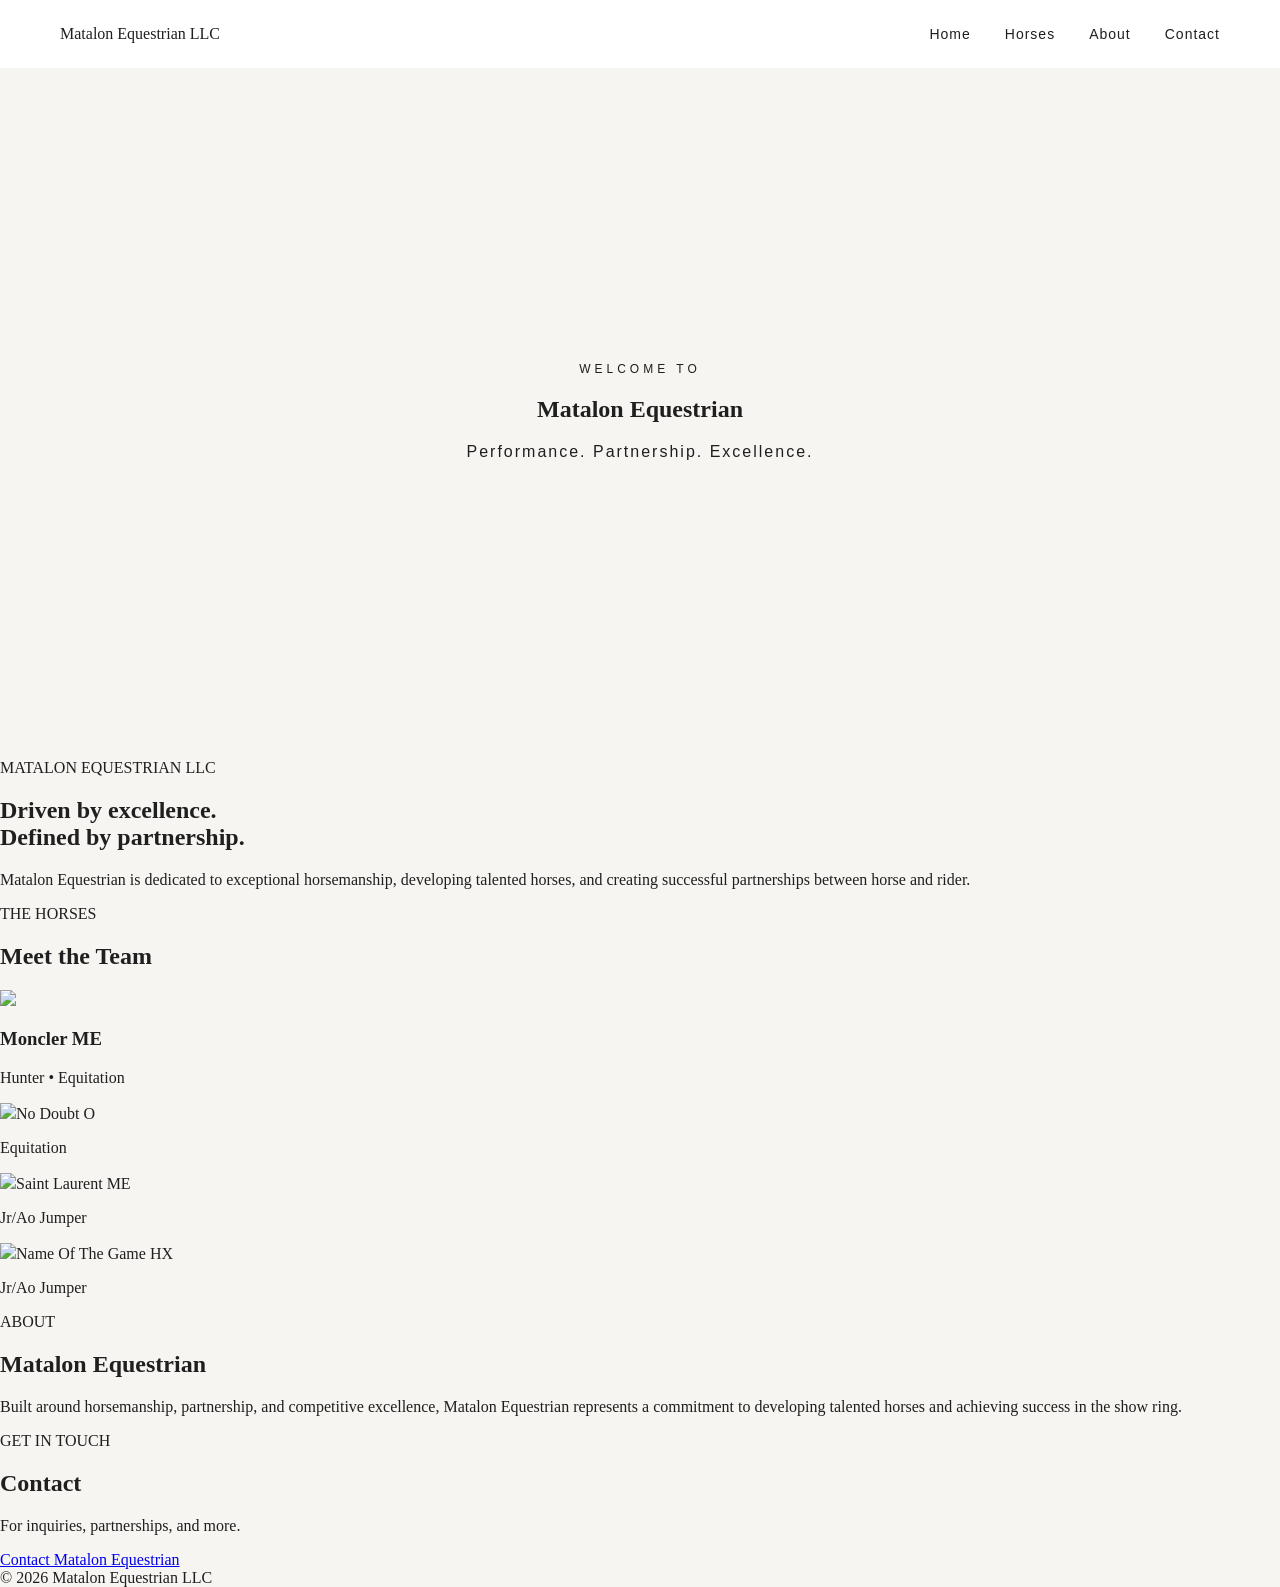
==== index.html @ 005bf401 "Add files via upload" ====
<!DOCTYPE html>
<html lang="en">

<head>
  <meta charset="UTF-8">
  <meta name="viewport" content="width=device-width, initial-scale=1.0">

  <title>Matalon Equestrian LLC</title>

  <link rel="stylesheet" href="style.css">
</head>

<body>

<header>
  <div class="logo">Matalon Equestrian LLC</div>

  <nav>
    <a href="#home">Home</a>
    <a href="#horses">Horses</a>
    <a href="#about">About</a>
    <a href="#contact">Contact</a>
  </nav>
</header>


<section class="hero" id="home">

  <div class="hero-text">
    <p>WELCOME TO</p>

    <h1>Matalon Equestrian</h1>

    <span>Performance. Partnership. Excellence.</span>
  </div>

</section>


<section class="intro">

  <p class="small-title">MATALON EQUESTRIAN LLC</p>

  <h2>
    Driven by excellence.<br>
    Defined by partnership.
  </h2>

  <p class="intro-description">
    Matalon Equestrian is dedicated to exceptional horsemanship,
    developing talented horses, and creating successful partnerships
    between horse and rider.
  </p>

</section>


<section class="horses" id="horses">

  <p class="small-title">THE HORSES</p>

  <h2>Meet the Team</h2>

  <div class="horse-grid">

    <div class="horse-card">
      <a href="moncler-me.html">
  <img src="moncler me.jpg" class="horse-photo" style="object-position: 35% center;">
</a>
      <h3>Moncler ME</h3>
      <p>Hunter • Equitation</p>
    </div>

    <div class="horse-card">
      <img src="no doubt o.jpg" class="horse-photo" style="object-position: 48% center;"
      <h3>No Doubt O</h3>
      <p>Equitation</p>
    </div>

    <div class="horse-card">
      <img src=" saint laurent me.jpg" class="horse-photo" style="object-position: 52% center;"
      <h3>Saint Laurent ME</h3>
      <p>Jr/Ao Jumper</p>
    </div>
   
    <div class="horse-card">
      <img src="name of the game hx.jpg" class="horse-photo"  style="object-position: 43% center;"
      <h3>Name Of The Game HX</h3>
      <p>Jr/Ao Jumper</p>
    </div>

  </div>

</section>


<section class="about" id="about">

  <p class="small-title">ABOUT</p>

  <h2>Matalon Equestrian</h2>

  <p>
    Built around horsemanship, partnership, and competitive excellence,
    Matalon Equestrian represents a commitment to developing talented
    horses and achieving success in the show ring.
  </p>

</section>


<section class="contact" id="contact">

  <p class="small-title">GET IN TOUCH</p>

  <h2>Contact</h2>

  <p>For inquiries, partnerships, and more.</p>

  <a href="mailto:YOUR-EMAIL-HERE" class="contact-button">
    Contact Matalon Equestrian
  </a>

</section>


<footer>
  © 2026 Matalon Equestrian LLC
</footer>

</body>
</html>
---- style.css ----
body {
    margin: 0;
    font-family: Georgia, serif;
    background-color: #f7f5f2;
    color: #1f1f1f;
}

header {
    background: white;
    padding: 25px 60px;
    display: flex;
    justify-content: space-between;
    align-items: center;
}

header h1 {
    font-size: 20px;
    letter-spacing: 2px;
    font-weight: normal;
}

nav a {
    text-decoration: none;
    color: #1f1f1f;
    margin-left: 30px;
    font-family: Arial, sans-serif;
    font-size: 14px;
    letter-spacing: 1px;
}

.hero {
    height: 75vh;
    display: flex;
    justify-content: center;
    align-items: center;
    text-align: center;
}

.hero-text p {
    font-family: Arial, sans-serif;
    text-transform: uppercase;
    letter-spacing: 4px;
    font-size: 12px;
}

.hero-text h2 {
    font-size: 64px;
    font-weight: normal;
    margin: 10px 0;
}

.hero-text span {
    font-family: Arial, sans-serif;
    font-size: 16px;
    letter-spacing: 2px;
}
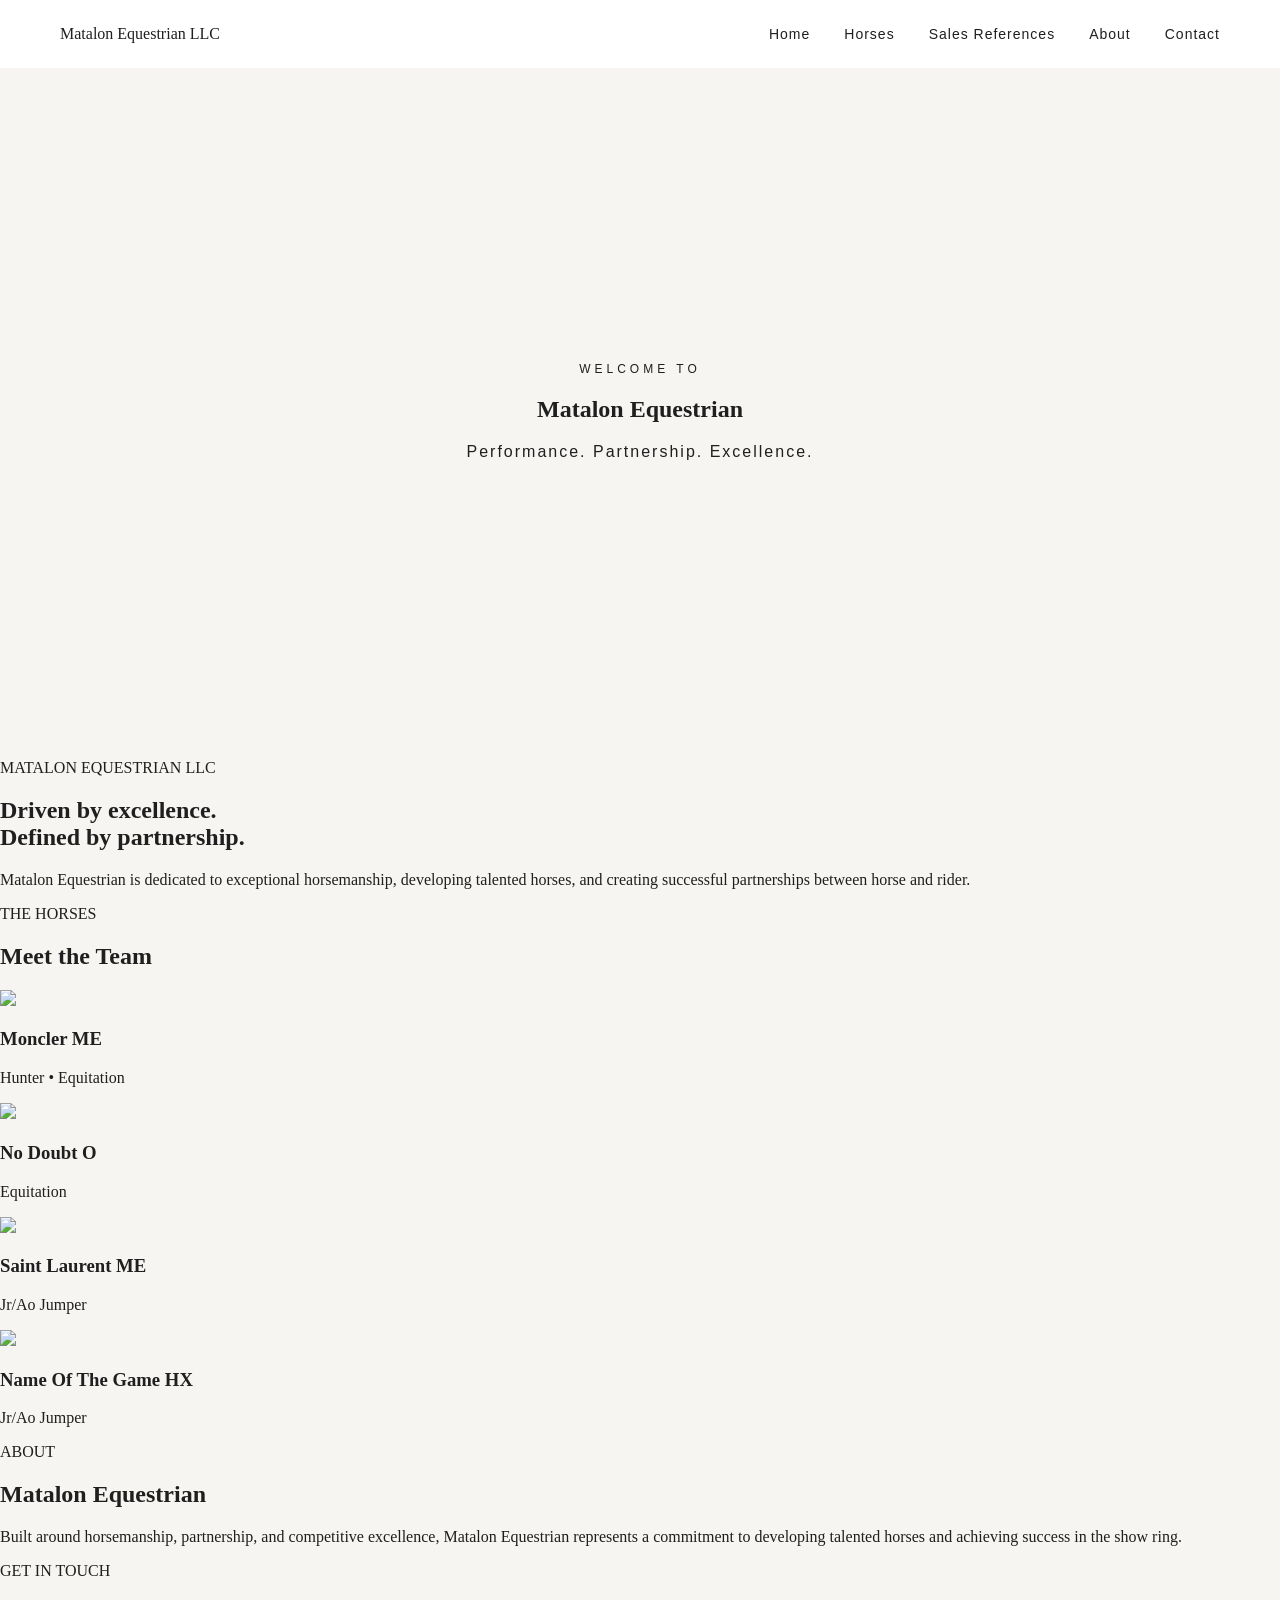
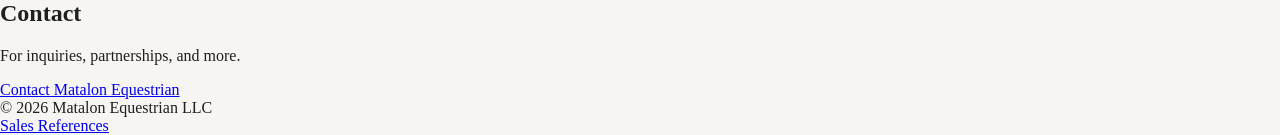
==== commit 8dc76be5: "Add files via upload" ====
--- a/index.html
+++ b/index.html
@@ -16,10 +16,12 @@
   <div class="logo">Matalon Equestrian LLC</div>
 
   <nav>
-    <a href="#home">Home</a>
-    <a href="#horses">Horses</a>
-    <a href="#about">About</a>
-    <a href="#contact">Contact</a>
+  <a href="#home">Home</a>
+  <a href="#horses">Horses</a>
+  <a href="sales-references.html">Sales References</a>
+  <a href="#about">About</a>
+  <a href="#contact">Contact</a>
+</nav>
   </nav>
 </header>
 
@@ -72,19 +74,25 @@
     </div>
 
     <div class="horse-card">
-      <img src="no doubt o.jpg" class="horse-photo" style="object-position: 48% center;"
+      <a href="no-doubt-o.html">
+  <img src="no doubt o.jpg" class="horse-photo" style="object-position: 48% center;">
+</a>
       <h3>No Doubt O</h3>
       <p>Equitation</p>
     </div>
 
     <div class="horse-card">
-      <img src=" saint laurent me.jpg" class="horse-photo" style="object-position: 52% center;"
+      <a href="saint-laurent-me.html">
+  <img src=" saint laurent me.jpg" class="horse-photo" style="object-position: 52% center;">
+</a>
       <h3>Saint Laurent ME</h3>
       <p>Jr/Ao Jumper</p>
     </div>
    
     <div class="horse-card">
-      <img src="name of the game hx.jpg" class="horse-photo"  style="object-position: 43% center;"
+     <a href="name-of-the-game-hx.html">
+  <img src="name of the game hx.jpg" class="horse-photo" style="object-position: 43% center;">
+</a>
       <h3>Name Of The Game HX</h3>
       <p>Jr/Ao Jumper</p>
     </div>
@@ -128,5 +136,7 @@
   © 2026 Matalon Equestrian LLC
 </footer>
 
+<a href="sales-references.html">Sales References</a>
+
 </body>
 </html>
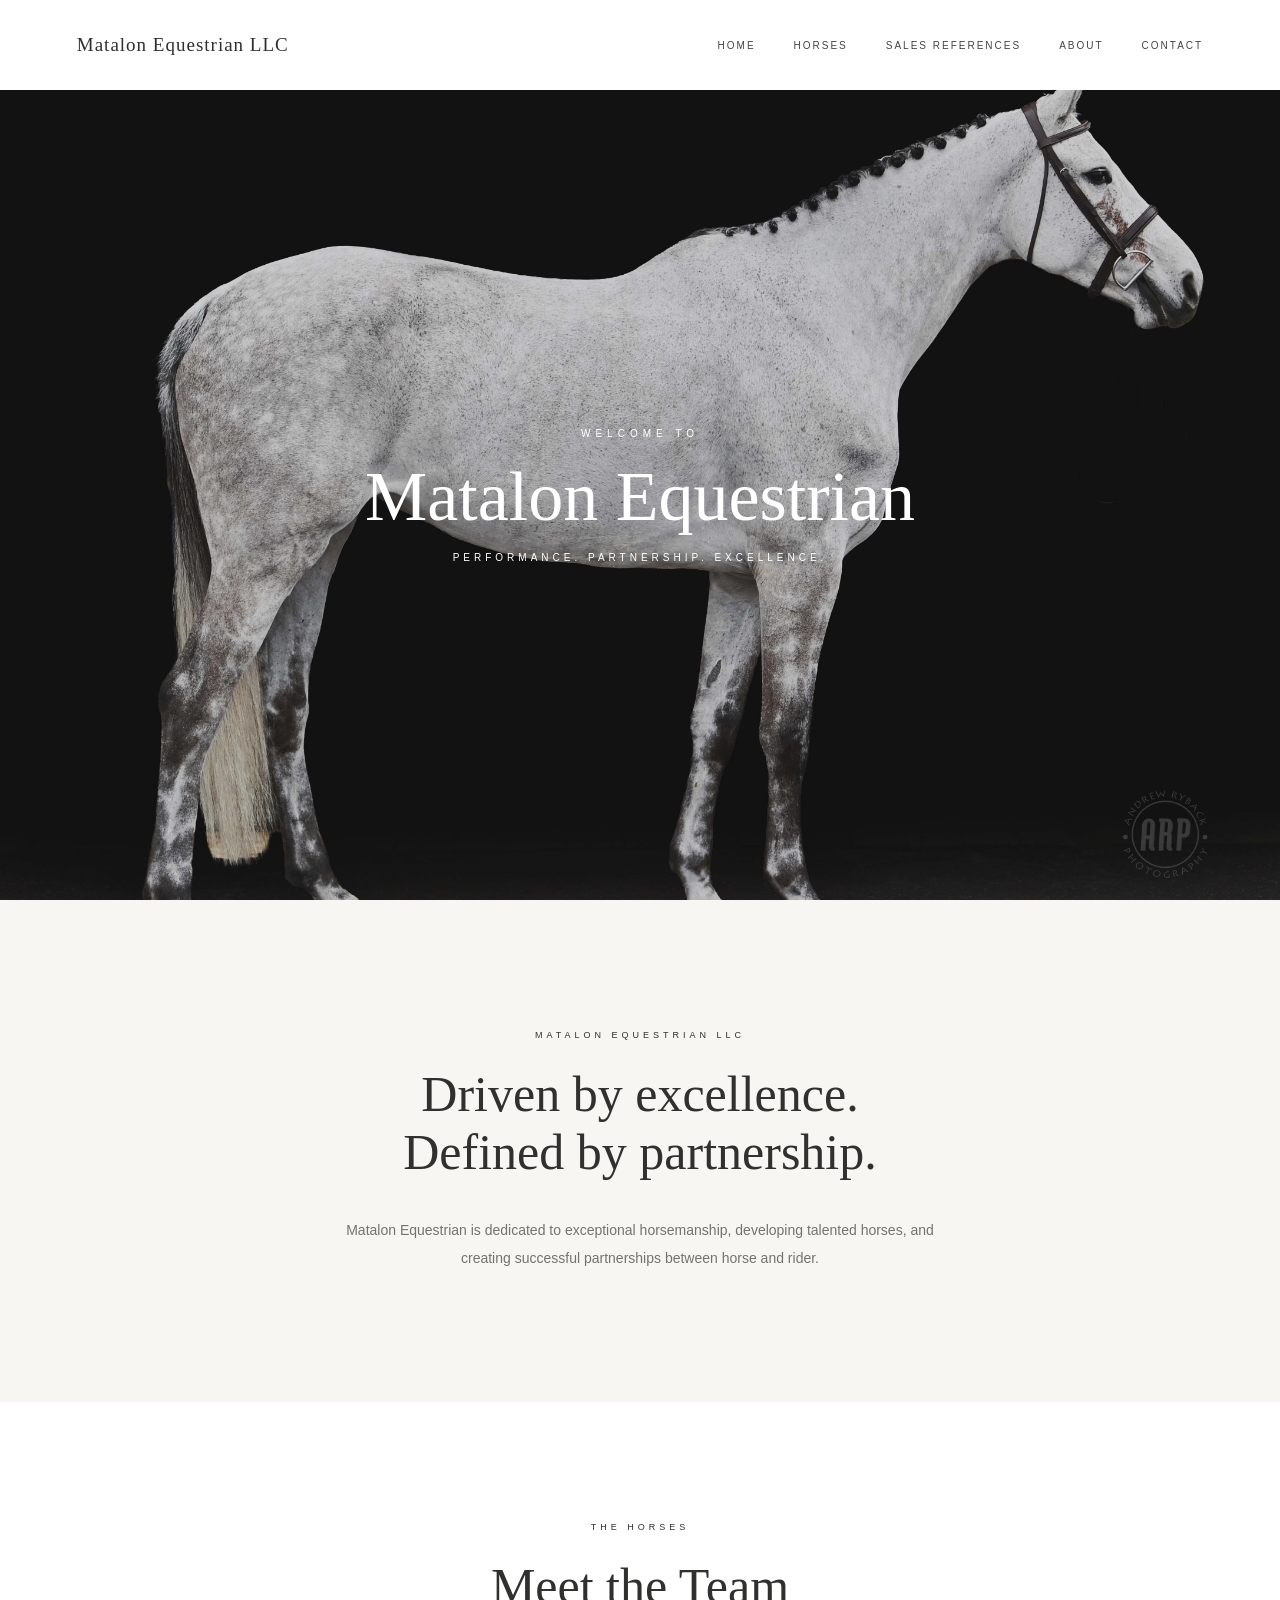
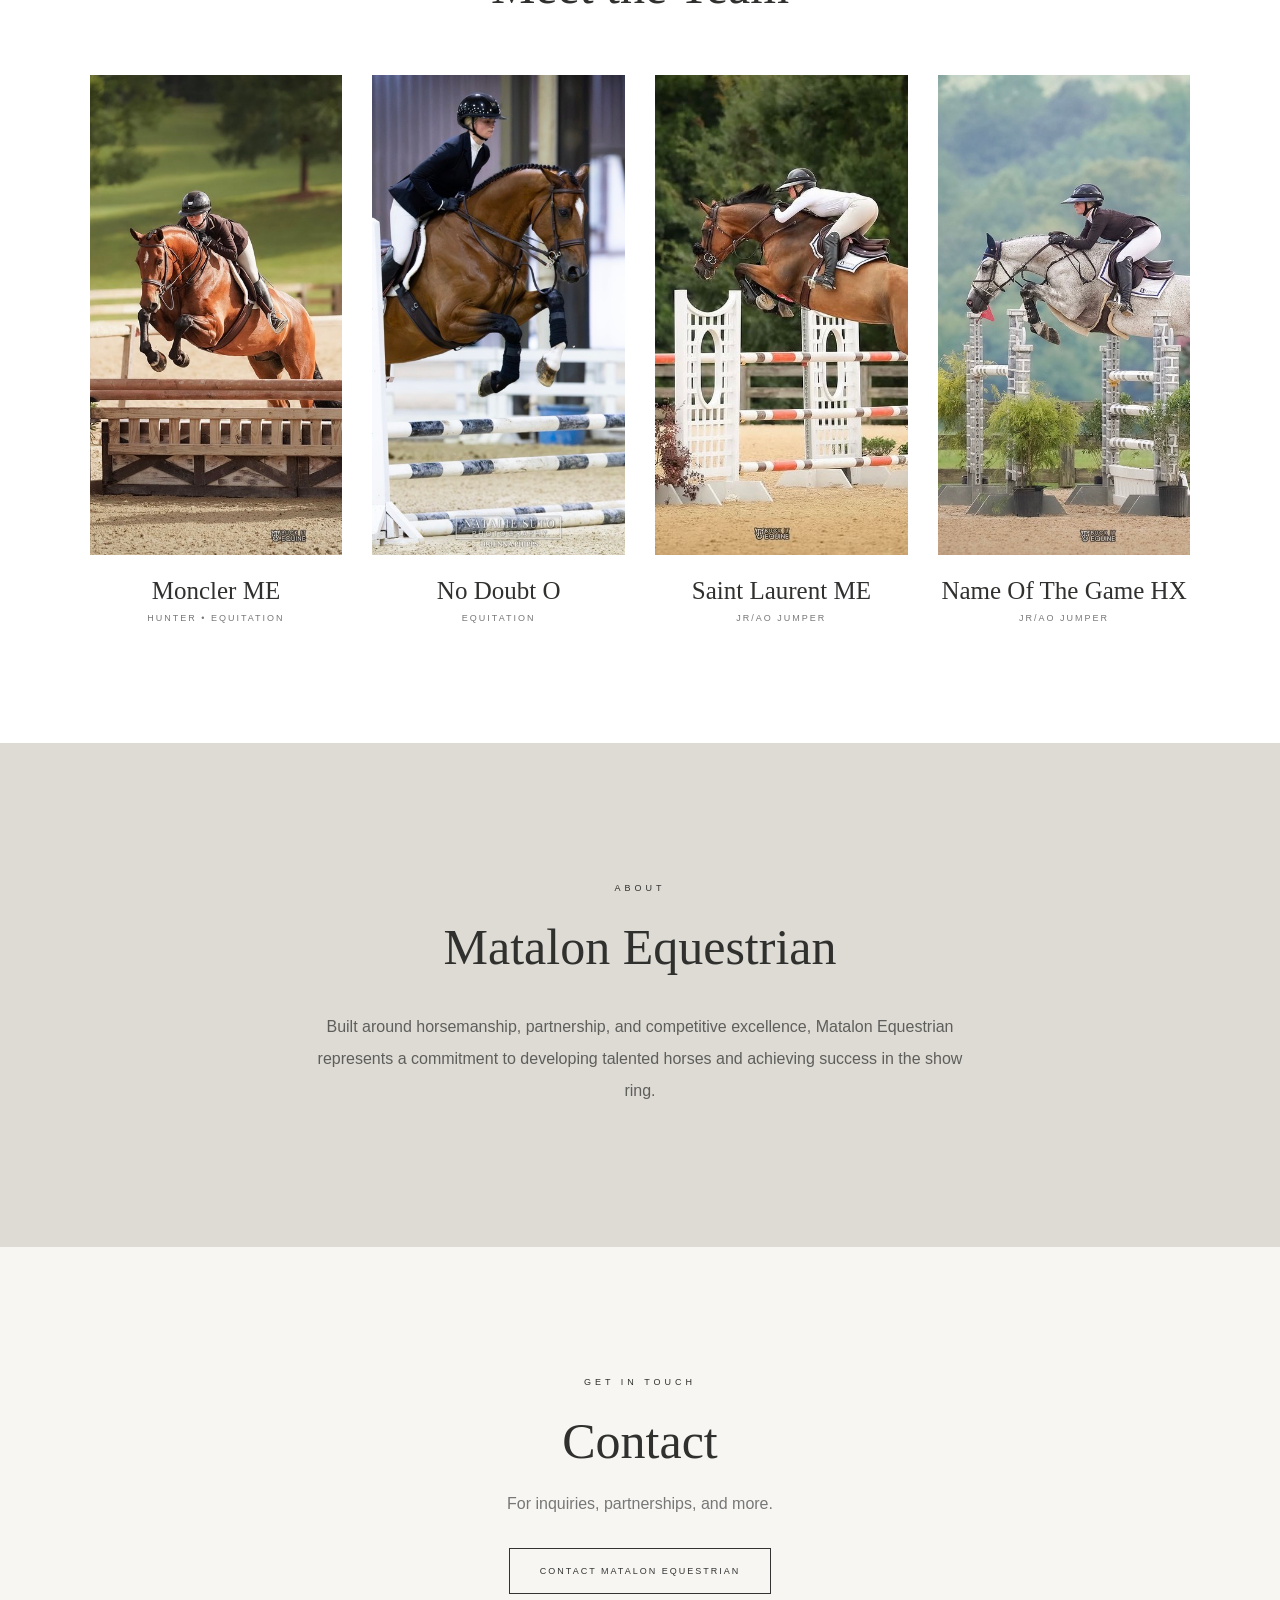
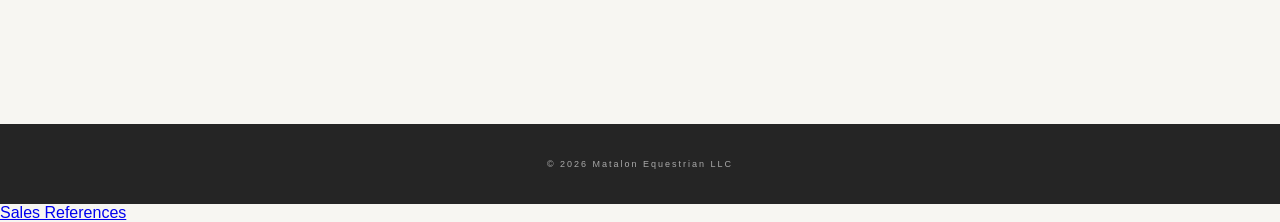
==== commit 80b3225f: "Update link for No Doubt O horse card" ====
--- a/index.html
+++ b/index.html
@@ -74,7 +74,7 @@
     </div>
 
     <div class="horse-card">
-      <a href="no-doubt-o.html">
+     <a href="nodoubt.html">
   <img src="no doubt o.jpg" class="horse-photo" style="object-position: 48% center;">
 </a>
       <h3>No Doubt O</h3>
@@ -139,4 +139,4 @@
 <a href="sales-references.html">Sales References</a>
 
 </body>
-</html>+</html>
--- a/style.css
+++ b/style.css
@@ -1,56 +1,223 @@
+* {
+margin: 0;
+padding: 0;
+box-sizing: border-box;
+}
+
+html {
+scroll-behavior: smooth;
+}
+
 body {
-    margin: 0;
-    font-family: Georgia, serif;
-    background-color: #f7f5f2;
-    color: #1f1f1f;
+font-family: Arial, sans-serif;
+color: #30302e;
+background: #f7f6f2;
 }
 
 header {
-    background: white;
-    padding: 25px 60px;
-    display: flex;
-    justify-content: space-between;
-    align-items: center;
-}
-
-header h1 {
-    font-size: 20px;
-    letter-spacing: 2px;
-    font-weight: normal;
+height: 90px;
+padding: 0 6%;
+background: white;
+display: flex;
+justify-content: space-between;
+align-items: center;
+}
+
+.logo {
+font-family: Georgia, serif;
+font-size: 19px;
+letter-spacing: 1px;
+}
+
+nav {
+display: flex;
+gap: 38px;
 }
 
 nav a {
-    text-decoration: none;
-    color: #1f1f1f;
-    margin-left: 30px;
-    font-family: Arial, sans-serif;
-    font-size: 14px;
-    letter-spacing: 1px;
+color: #444;
+text-decoration: none;
+text-transform: uppercase;
+font-size: 10px;
+letter-spacing: 2px;
 }
 
 .hero {
-    height: 75vh;
-    display: flex;
-    justify-content: center;
-    align-items: center;
-    text-align: center;
+height: calc(100vh - 90px);
+background-image: linear-gradient(rgba(0,0,0,.18), rgba(0,0,0,.18)), url("hero.jpg?v=2");
+background-size: cover;
+background-position: center;
+display: flex;
+align-items: center;
+justify-content: center;
+text-align: center;
+color: white;
 }
 
 .hero-text p {
-    font-family: Arial, sans-serif;
-    text-transform: uppercase;
-    letter-spacing: 4px;
-    font-size: 12px;
-}
-
-.hero-text h2 {
-    font-size: 64px;
-    font-weight: normal;
-    margin: 10px 0;
+font-size: 10px;
+letter-spacing: 5px;
+margin-bottom: 18px;
+}
+
+.hero-text h1 {
+font-family: Georgia, serif;
+font-size: 70px;
+font-weight: normal;
 }
 
 .hero-text span {
-    font-family: Arial, sans-serif;
-    font-size: 16px;
-    letter-spacing: 2px;
+display: block;
+margin-top: 15px;
+font-size: 10px;
+letter-spacing: 4px;
+text-transform: uppercase;
+}
+
+.intro {
+padding: 130px 20px;
+text-align: center;
+}
+
+.small-title {
+font-size: 9px;
+letter-spacing: 4px;
+margin-bottom: 25px;
+}
+
+.intro h2,
+.horses h2,
+.about h2,
+.contact h2 {
+font-family: Georgia, serif;
+font-size: 50px;
+font-weight: normal;
+}
+
+.intro-description {
+max-width: 600px;
+margin: 35px auto 0;
+line-height: 2;
+color: #73736f;
+font-size: 14px;
+}
+
+.horses {
+padding: 120px 7%;
+background: white;
+text-align: center;
+}
+
+.horse-grid {
+display: grid;
+grid-template-columns: repeat(4, 1fr);
+gap: 30px;
+margin-top: 60px;
+}
+
+.horse-photo {
+width: 100%;
+height: 480px;
+object-fit: cover;
+object-position: center;
+display: block;
+}
+.moncler {
+object-position: 40% center;
+}
+
+.nodoubt {
+object-position: 50% center;
+}
+
+.saintlaurent {
+object-position: 50% center;
+}
+
+.nameofthegame {
+object-position: 50% center;
+}
+
+.horse-card h3 {
+font-family: Georgia, serif;
+font-size: 25px;
+font-weight: normal;
+margin-top: 22px;
+}
+
+.horse-card p {
+margin-top: 8px;
+color: #777;
+font-size: 9px;
+letter-spacing: 2px;
+text-transform: uppercase;
+}
+
+.about {
+padding: 140px 20%;
+background: #dedbd4;
+text-align: center;
+}
+
+.about > p:last-child {
+max-width: 650px;
+margin: 35px auto 0;
+line-height: 2;
+color: #5e5e5b;
+}
+
+.contact {
+padding: 130px 20px;
+text-align: center;
+}
+
+.contact > p:not(.small-title) {
+margin-top: 25px;
+color: #777;
+}
+
+.contact-button {
+display: inline-block;
+margin-top: 35px;
+padding: 17px 30px;
+border: 1px solid #333;
+color: #333;
+text-decoration: none;
+font-size: 9px;
+letter-spacing: 2px;
+text-transform: uppercase;
+}
+
+footer {
+padding: 35px;
+background: #252525;
+color: #aaa;
+text-align: center;
+font-size: 9px;
+letter-spacing: 2px;
+}
+
+@media (max-width: 750px) {
+header {
+height: auto;
+padding: 25px;
+flex-direction: column;
+gap: 20px;
+}
+
+nav {
+gap: 18px;
+}
+
+.hero {
+height: 75vh;
+}
+
+.horse-grid {
+grid-template-columns: 1fr;
+}
+
+.about {
+padding: 100px 30px;
+}
 }
